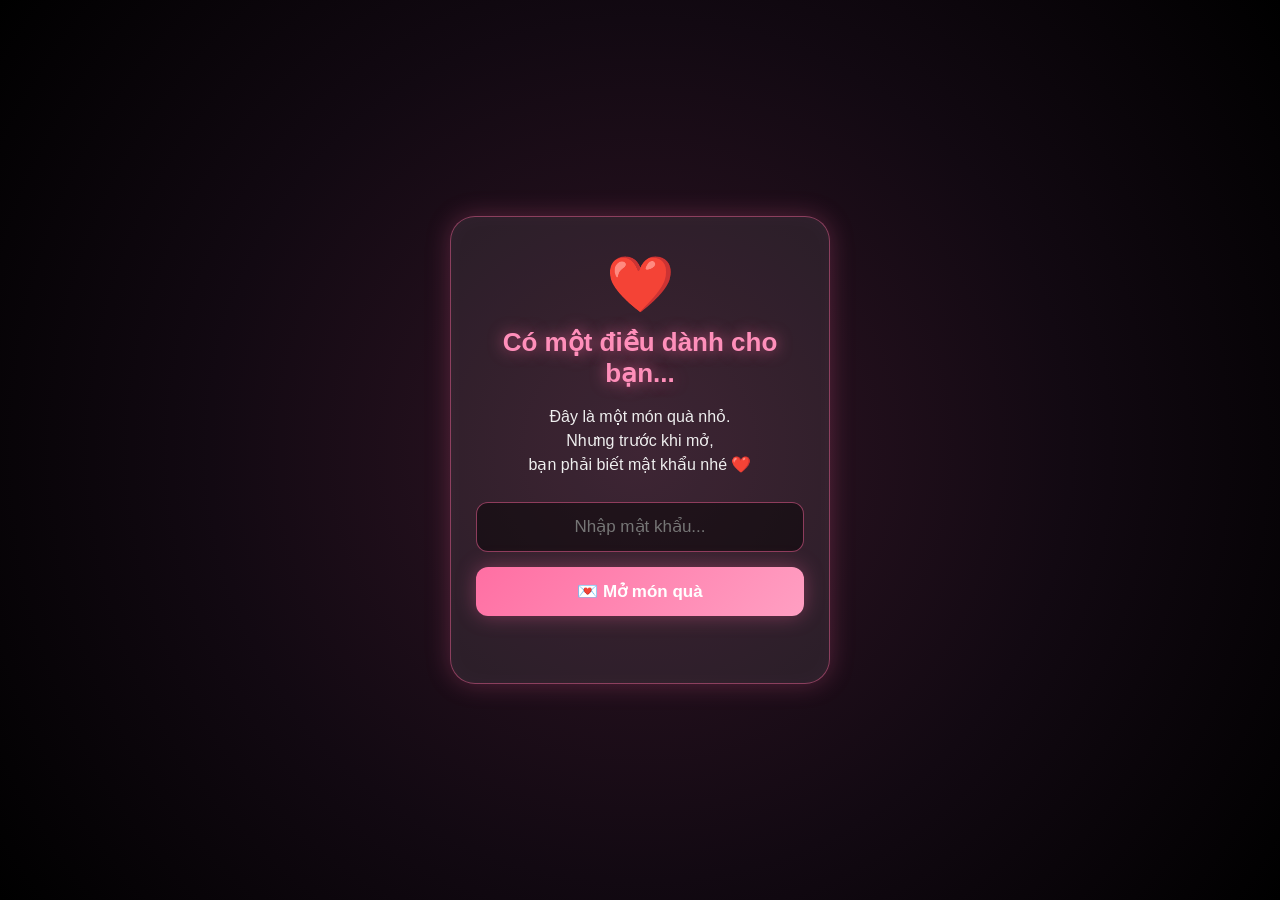
==== index.html @ 51c00e8b "Upload Love Letter new version" ====
<!DOCTYPE html>
<html lang="vi">

<head>

    <meta charset="UTF-8">

    <meta name="viewport"
          content="width=device-width, initial-scale=1.0">

    <title>Một món quà ❤️</title>

    <style>

        * {
            box-sizing: border-box;
        }

        html,
        body {
            margin: 0;
            width: 100%;
            height: 100%;
        }

        body {

            display: flex;

            align-items: center;

            justify-content: center;

            padding: 20px;

            background:
                radial-gradient(
                    circle at center,
                    #301525,
                    #120912 55%,
                    #000000
                );

            font-family:
                Arial,
                Helvetica,
                sans-serif;

            color: white;

            overflow: hidden;
        }


        /* =========================
           HỘP NHẬP MẬT KHẨU
        ========================= */

        .box {

            width: 100%;

            max-width: 380px;

            padding: 35px 25px;

            text-align: center;

            border-radius: 25px;

            background:
                rgba(255,255,255,0.07);

            border:
                1px solid
                rgba(255,105,160,0.45);

            box-shadow:
                0 0 25px
                rgba(255,105,160,0.25),

                inset 0 0 25px
                rgba(255,255,255,0.03);

            transition:
                opacity 1.2s ease,
                transform 1.2s ease,
                filter 1.2s ease;
        }


        /* =========================
           TIM
        ========================= */

        .heart {

            font-size: 55px;

            margin-bottom: 10px;

            animation:
                heartbeat 1.5s infinite;
        }


        @keyframes heartbeat {

            0%, 100% {
                transform: scale(1);
            }

            50% {
                transform: scale(1.12);
            }
        }


        /* =========================
           TIÊU ĐỀ
        ========================= */

        h1 {

            margin:
                5px 0 12px;

            font-size: 26px;

            color: #ff8fba;

            text-shadow:
                0 0 15px
                rgba(255,105,160,0.7);
        }


        p {

            margin-bottom: 25px;

            color: #eeeeee;

            line-height: 1.5;
        }


        /* =========================
           Ô MẬT KHẨU
        ========================= */

        input {

            width: 100%;

            padding: 14px;

            border-radius: 12px;

            border:
                1px solid
                rgba(255,105,160,0.5);

            background:
                rgba(0,0,0,0.45);

            color: white;

            outline: none;

            text-align: center;

            font-size: 17px;
        }


        input:focus {

            border-color:
                #ff6fa3;

            box-shadow:
                0 0 15px
                rgba(255,105,160,0.35);
        }


        /* =========================
           NÚT
        ========================= */

        button {

            width: 100%;

            margin-top: 15px;

            padding: 14px;

            border: none;

            border-radius: 12px;

            background:
                linear-gradient(
                    135deg,
                    #ff6fa3,
                    #ff9fc2
                );

            color: white;

            font-size: 17px;

            font-weight: bold;

            cursor: pointer;

            box-shadow:
                0 0 20px
                rgba(255,105,160,0.35);
        }


        button:active {

            transform:
                scale(0.97);
        }


        /* =========================
           THÔNG BÁO
        ========================= */

        #error {

            margin-top: 12px;

            min-height: 20px;

            color: #ff8cae;

            font-size: 14px;
        }


        /* =========================
           HIỆU ỨNG SAU KHI ĐÚNG
        ========================= */

        .box.success {

            opacity: 0;

            transform:
                scale(1.15);

            filter:
                blur(8px);
        }

    </style>

</head>


<body>


    <div class="box">

        <div class="heart">
            ❤️
        </div>


        <h1>
            Có một điều dành cho bạn...
        </h1>


        <p>
            Đây là một món quà nhỏ.<br>
            Nhưng trước khi mở,<br>
            bạn phải biết mật khẩu nhé ❤️
        </p>


        <input
            id="password"
            type="password"
            placeholder="Nhập mật khẩu..."
            autocomplete="off"
        >


        <button id="openBtn">
            💌 Mở món quà
        </button>


        <div id="error"></div>

    </div>


    <script>

        /* =========================
           MẬT KHẨU
        ========================= */

        const PASSWORD = "25112009";


        const passwordInput =
            document.getElementById(
                "password"
            );


        const openBtn =
            document.getElementById(
                "openBtn"
            );


        const error =
            document.getElementById(
                "error"
            );


        /* =========================
           MỞ MÓN QUÀ
        ========================= */

        function openGift() {

            const password =
                passwordInput.value.trim();


            /* MẬT KHẨU ĐÚNG */

            if (password === PASSWORD) {

                error.textContent =
                    "Clm giỏi v vợ=))... ❤️";


                document
                    .querySelector(".box")
                    .classList.add("success");


                setTimeout(() => {

                    window.location.href =
                        "love.html";

                }, 1800);


            }

            /* MẬT KHẨU SAI */

            else {

                error.textContent =
                    "Tào lao rồi vợ ơi =))... 💗";


                passwordInput.value =
                    "";


                passwordInput.focus();

            }

        }


        /* =========================
           BẤM NÚT
        ========================= */

        openBtn.addEventListener(
            "click",
            openGift
        );


        /* =========================
           NHẤN ENTER
        ========================= */

        passwordInput.addEventListener(
            "keydown",
            function(event) {

                if (event.key === "Enter") {

                    openGift();

                }

            }
        );

    </script>


</body>

</html>
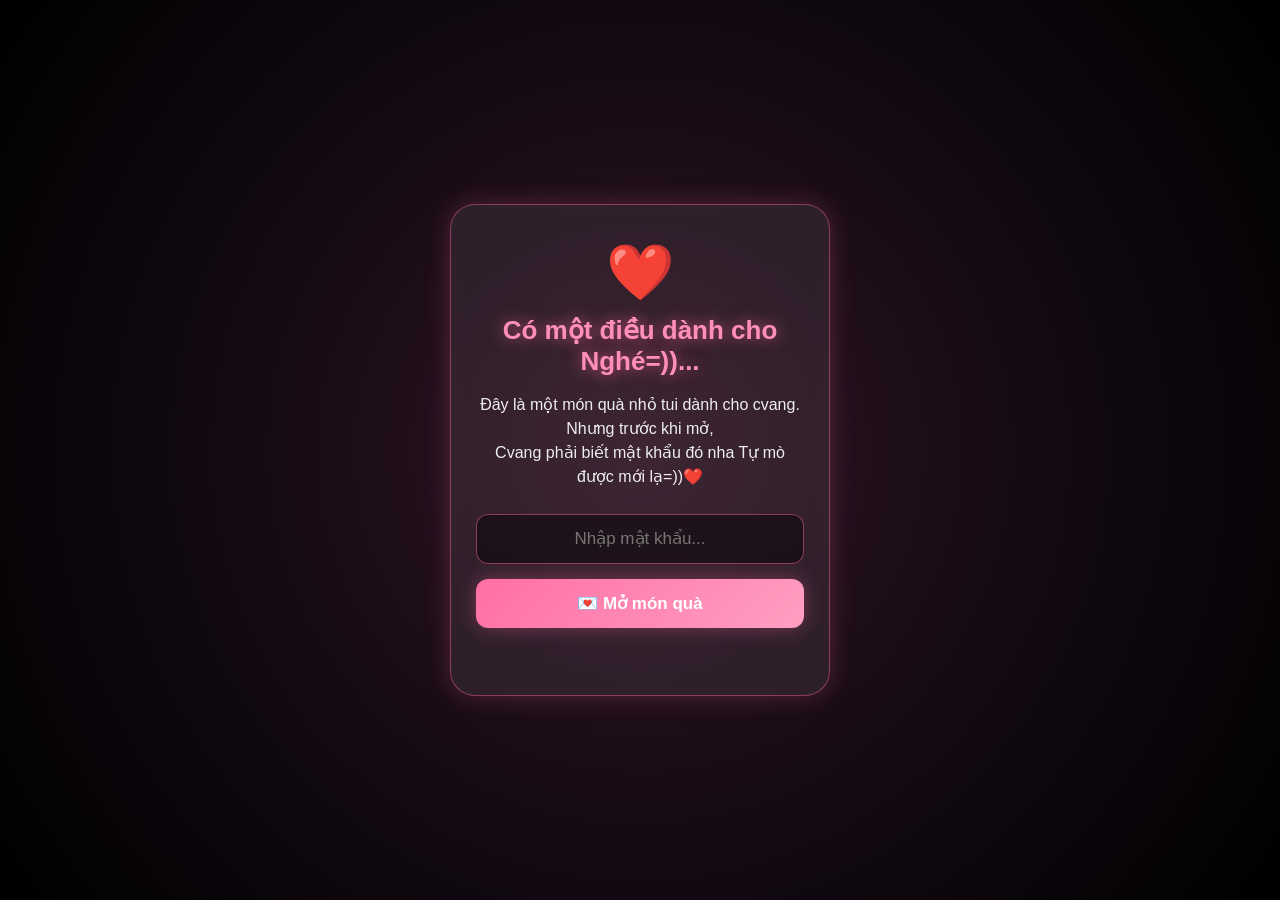
==== commit 907131d5: "Update index.html" ====
--- a/index.html
+++ b/index.html
@@ -276,14 +276,15 @@
 
 
         <h1>
-            Có một điều dành cho bạn...
+            Có một điều dành cho Nghé=))...
         </h1>
 
 
         <p>
-            Đây là một món quà nhỏ.<br>
+            Đây là một món quà nhỏ tui dành cho cvang.<br>
             Nhưng trước khi mở,<br>
-            bạn phải biết mật khẩu nhé ❤️
+            Cvang phải biết mật khẩu đó nha 
+            Tự mò được mới lạ=))❤️
         </p>
 
 
@@ -370,7 +371,7 @@
             else {
 
                 error.textContent =
-                    "Tào lao rồi vợ ơi =))... 💗";
+                    "Tào lao rồi vợ ơi,sai làm chó =))... 💗";
 
 
                 passwordInput.value =
@@ -416,4 +417,4 @@
 
 </body>
 
-</html>+</html>
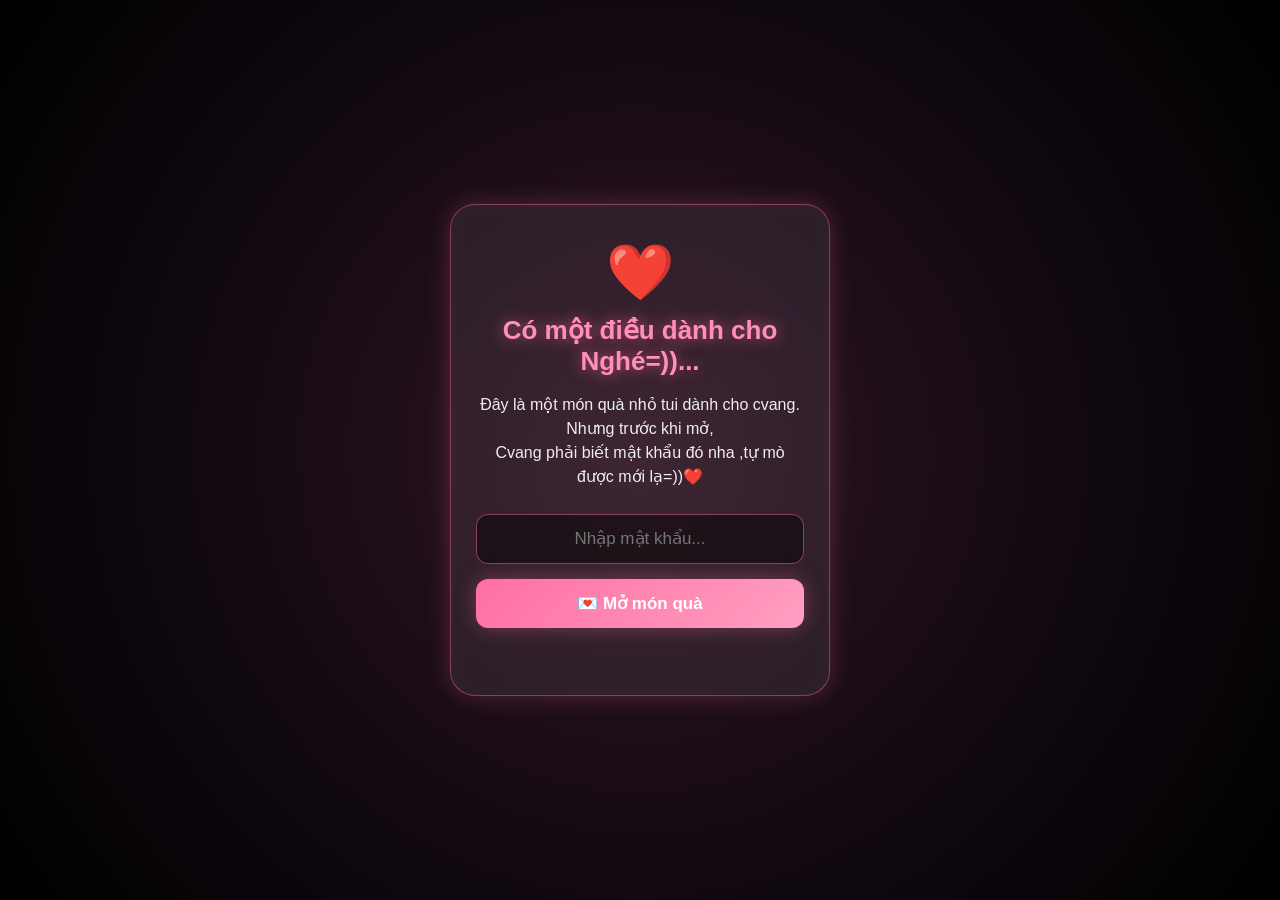
==== commit 2a90ab1a: "Update index.html" ====
--- a/index.html
+++ b/index.html
@@ -8,7 +8,7 @@
     <meta name="viewport"
           content="width=device-width, initial-scale=1.0">
 
-    <title>Một món quà ❤️</title>
+    <title>Một món quà cho cún cưng ❤️</title>
 
     <style>
 
@@ -284,7 +284,7 @@
             Đây là một món quà nhỏ tui dành cho cvang.<br>
             Nhưng trước khi mở,<br>
             Cvang phải biết mật khẩu đó nha 
-            Tự mò được mới lạ=))❤️
+            ,tự mò được mới lạ=))❤️
         </p>
 
 
